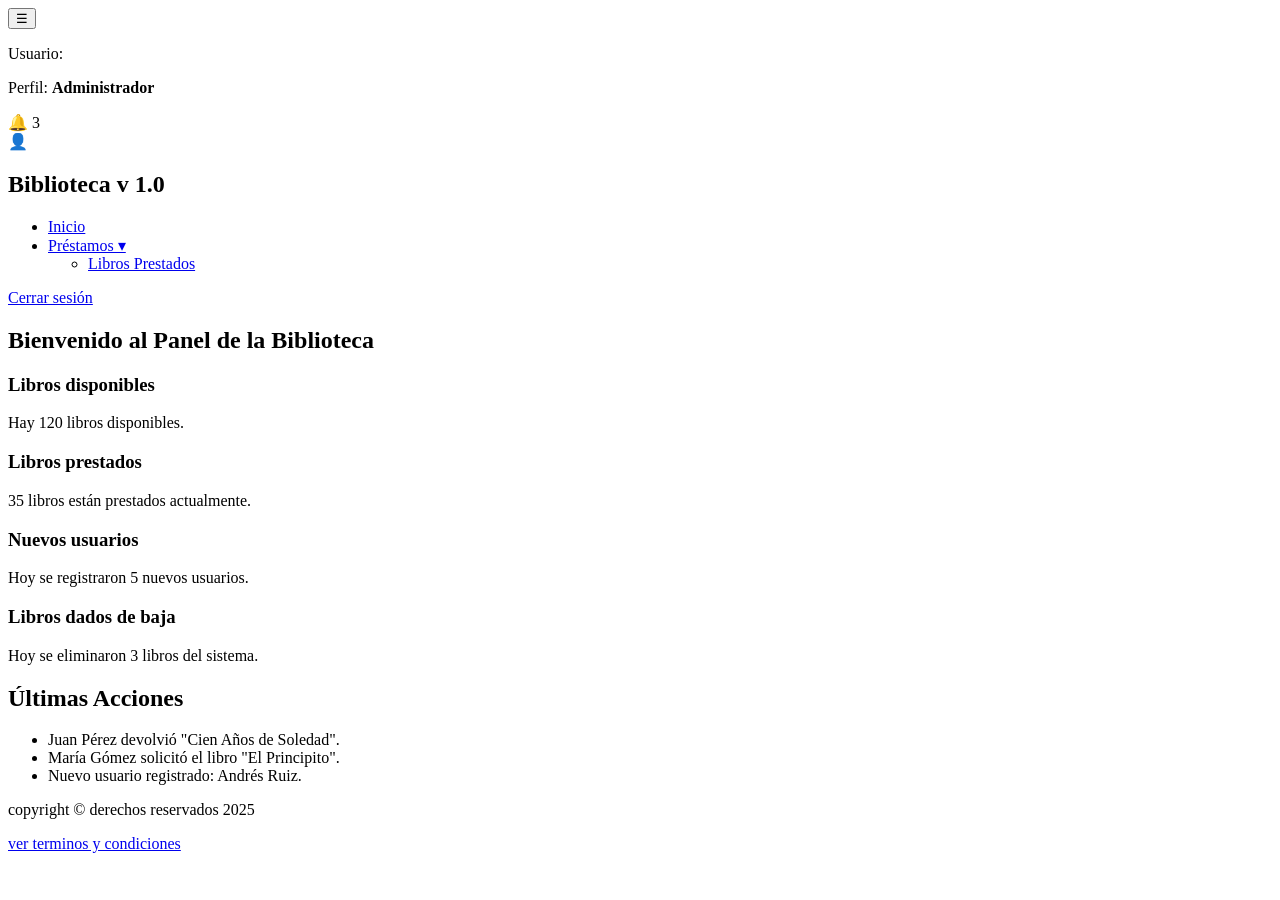
==== dashboarduser.html @ eec70e1d "Commit inicial estructura base local" ====
<!DOCTYPE html>
<html lang="es">
<head>
  <meta charset="UTF-8">
  <meta name="viewport" content="width=device-width, initial-scale=1.0" />
  <link rel="stylesheet" href="style_global.css" />
  <script src="js/scripts.js"> </script>
  <title>Dashboard - Biblioteca</title>
 
</head>
<body>

 
<!-- Botón hamburguesa para mostrar/ocultar menú -->
<button id="toggleMenu" class="menu_hamburguesa">
  ☰
</button>
<!-- Botón hamburguesa para mostrar/ocultar menú -->

<!-- Barra superior -->
<header class="topbar">
  <div class="topbar-content">
    <p>Usuario: <b id="nombreUsuario"></b></p>
    <p>Perfil: <b>Administrador</b></p>
    <div class="notificaciones">
      <span class="icono">🔔</span>
      <span class="badge">3</span>
    </div>
    <div class="perfil">
      <span class="icono">👤</span>
    </div>
  </div>
</header>

 
<nav>
  
  <h2 class="titulo_menu">Biblioteca v 1.0</h2>
  <ul>
    <li>
      <a href="#">Inicio</a>
    </li>
    <li class="submenu">
      <a href="#">Préstamos ▾</a>
      <ul class="subitems">
        <li><a href="libros_prestados_usr.html">Libros Prestados</a></li>
        
      </ul>
    </li>
  </ul>

  <div class="logout">
    <a  href="index.html">Cerrar sesión</a>
  </div>
</nav>

<main>




<section class="resumen-contenedor">
   <h1 id="saludo">  </h1>
   <h1>Bienvenido al Panel de la Biblioteca</h1>
  <div class="resumen">
    <article class="card">
      <h3>Libros disponibles</h3>
      <p>Hay 120 libros disponibles.</p>
    </article>
    <article class="card">
      <h3>Libros prestados</h3>
      <p>35 libros están prestados actualmente.</p>
    </article>
    <article class="card">
      <h3>Nuevos usuarios</h3>
      <p>Hoy se registraron 5 nuevos usuarios.</p>
    </article>
    <article class="card">
      <h3>Libros dados de baja</h3>
      <p>Hoy se eliminaron 3 libros del sistema.</p>
    </article>
  </div>
</section>

<section>
  <article class="acciones">
    <h2>Últimas Acciones</h2>
    <ul>
      <li>Juan Pérez devolvió "Cien Años de Soledad".</li>
      <li>María Gómez solicitó el libro "El Principito".</li>
      <li>Nuevo usuario registrado: Andrés Ruiz.</li>
    </ul>
  </article>
</section>
  <footer> copyright © derechos reservados 2025  
    <a href="terminosycondiciones.html"> <p> ver terminos y condiciones </p> </a>
  </footer>

  </main>



</body>
</html>
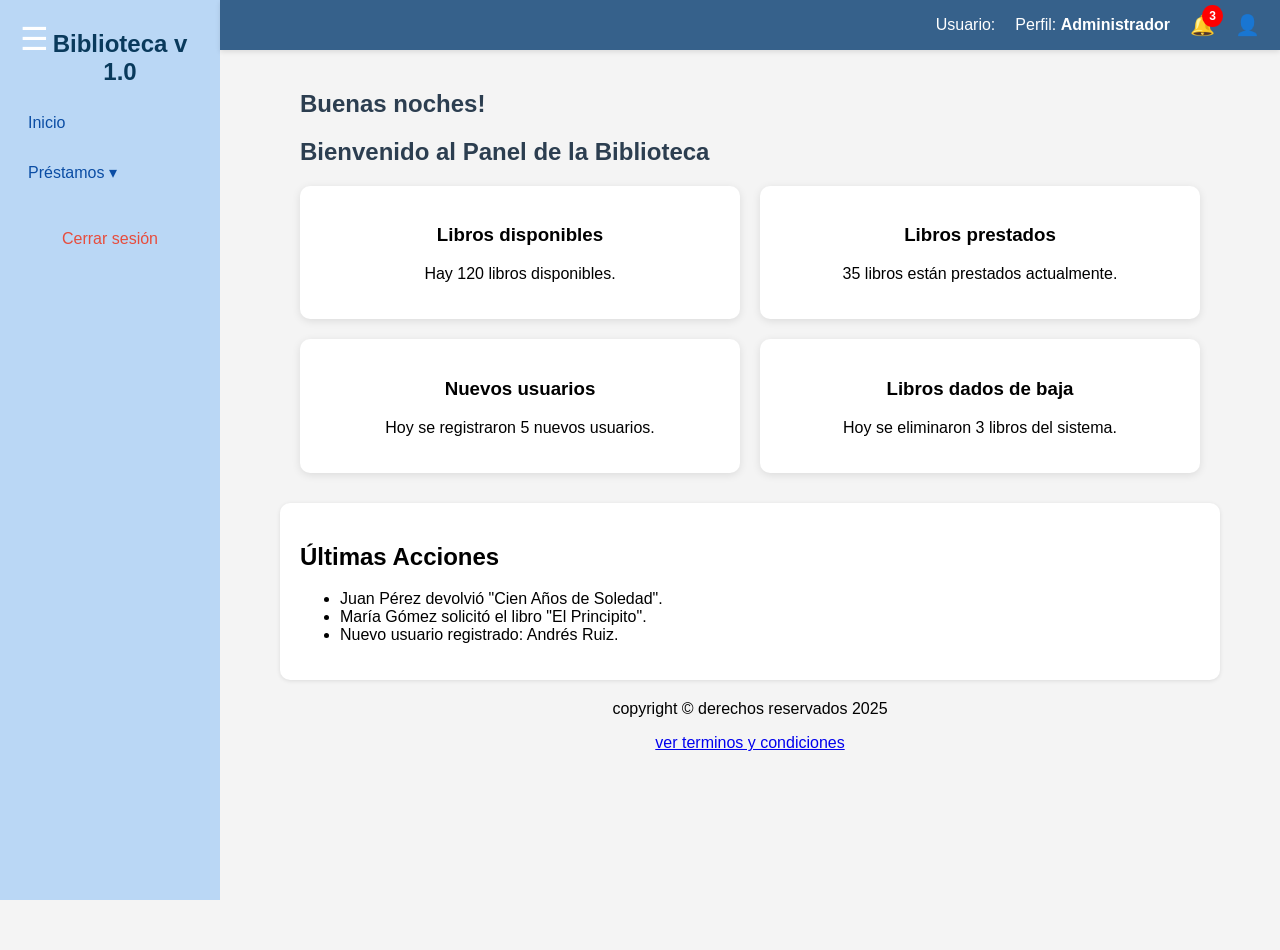
==== commit dda6ea04: "Actualizacion de componentes dashboard y dashboardUser" ====
--- a/dashboarduser.html
+++ b/dashboarduser.html
@@ -5,7 +5,7 @@
   <meta name="viewport" content="width=device-width, initial-scale=1.0" />
   <link rel="stylesheet" href="style_global.css" />
   <script src="js/scripts.js"> </script>
-  <title>Dashboard - Biblioteca</title>
+  <title>Dashboard - Biblioteca 2.0</title>
  
 </head>
 <body>
--- a/style_global.css
+++ b/style_global.css
@@ -0,0 +1,451 @@
+
+/* 
+Archivo style.css con clases y estilos para la interface del sistema
+Desarrollador: Juan Jose Murillo
+Email: juanofilth@gmail.com
+fecha: 8 julio 2025 
+
+*/
+
+    main.fullwidth {
+      margin-left: 0; /* Elimina el espacio del menú */
+    }
+
+    /* Barra superior */
+    .topbar {
+      margin-left: 220px;
+      transition: margin-left 0.3s ease, width 0.3s ease;
+      position: fixed;
+      top: 0;
+      left: 0px;
+      right: 0;
+      z-index: 1000000; /* asegura que esté encima del menú */
+      background-color: #36618b;
+      color: white;
+      height: 50px;
+      display: flex;
+      justify-content: flex-end;
+      align-items: center;
+      padding: 0 20px;
+      box-shadow: 0 2px 5px rgba(0,0,0,0.1);
+    }
+
+        /* Cuando el menú se oculte */
+    .topbar.fullwidth {
+      margin-left: 0;
+    }
+
+    .topbar-content {
+      display: flex;
+      gap: 20px;
+      align-items: center;
+    }
+
+    .topbar .icono {
+      font-size: 20px;
+      cursor: pointer;
+    }
+
+    .notificaciones {
+      position: relative;
+    }
+
+    .badge {
+      position: absolute;
+      top: -6px;
+      right: -10px;
+      background-color: red;
+      color: white;
+      font-size: 12px;
+      padding: 2px 5px;
+      border-radius: 50%;
+       
+    }
+
+
+    .badge {
+      background: red;
+      color: white;
+      border-radius: 50%;
+      padding: 4px 7px;
+      font-size: 12px;
+      font-weight: bold;
+      position: absolute;
+      top: -8px;
+      right: -8px;
+      display: inline-block;
+      animation: Animacion-caida  0.6s ease-out; /* animación por defecto */
+    }
+
+    @keyframes Animacion-caida {
+    0% {
+      transform: translateY(-100px); /* empieza arriba del todo */
+      opacity: 0;
+    }
+    60% {
+      transform: translateY(10px); /* rebota hacia abajo */
+      opacity: 1;
+    }
+    80% {
+      transform: translateY(-5px); /* rebote hacia arriba */
+    }
+    100% {
+      transform: translateY(0); /* se queda fijo en su lugar */
+    }
+  }
+
+
+
+
+    body {
+      padding-top: 50px; /* deja espacio para la barra */
+      margin: 0;
+      font-family: Arial, sans-serif;
+      display: flex;
+      min-height: 100vh;
+      background-color: #f4f4f4;
+    }
+
+    nav {
+      box-sizing: border-box;
+      position: fixed;
+      top: 0;
+      left: 0;
+      width: 220px;
+      height: 100vh;
+      background-color: #bad7f5;
+      color: rgb(10, 58, 92);
+      padding: 20px;
+    }
+
+
+    nav h2 {
+      margin-top: 0;
+      text-align: center;
+    }
+
+    nav ul {
+      list-style: none;
+      padding: 0;
+    }
+
+    nav ul li {
+      margin: 15px 0;
+    }
+
+    nav ul li a {
+      color: rgb(11, 77, 164);
+      text-decoration: none;
+      display: block;
+      padding: 8px;
+      border-radius: 4px;
+    }
+
+    nav ul li a:hover {
+      background-color: #6bb1f7;
+    }
+
+    main {
+      flex: 1;
+      margin-left: 220px; /* El mismo ancho de tu nav */
+      padding: 20px;
+    }
+
+    section {
+      margin-bottom: 20px;
+    }
+
+    article {
+      background-color: white;
+      padding: 15px;
+      border-radius: 5px;
+      box-shadow: 0 1px 4px rgba(0,0,0,0.1);
+    }
+
+    h1 {
+      color: #2c3e50;
+    }
+
+    .logout {
+      margin-top: 40px;
+      text-align: center;
+    }
+
+    .logout a {
+      color: #e74c3c;
+      text-decoration: none;
+    }
+
+    .logout a:hover {
+      text-decoration: underline;
+    }
+
+    .submenu {
+    position: relative;
+    }
+
+    .submenu .subitems {
+      display: none;
+      list-style: none;
+      padding-left: 15px;
+      margin: 5px 0 0 0;
+    }
+
+    .submenu:hover .subitems {
+      display: block;
+    }
+
+    .subitems li a {
+      font-size: 0.95em;
+      background-color: #9ac3ec;
+      padding: 6px;
+      border-radius: 4px;
+      margin-top: 4px;
+    }
+    .subitems li a:hover {
+      background-color: #a8bfe6;
+      color: white;
+    }
+
+    .resumen-contenedor {
+      max-width: 900px;
+      margin: 0 auto 30px auto;
+    } 
+
+    .resumen {
+      display: flex;
+      gap: 20px;
+      justify-content: space-between;
+      flex-wrap: wrap;
+    }
+
+    .card {
+      background-color: white;
+      padding: 20px;
+      border-radius: 10px;
+      flex: 1 1 250px;
+      box-shadow: 0 2px 8px rgba(0,0,0,0.1);
+      text-align: center;
+      transition: transform 0.2s ease, box-shadow 0.2s ease;
+    }
+
+    .card:hover {
+      transform: translateY(-4px);
+      box-shadow: 0 4px 12px rgba(0,0,0,0.15);
+    }
+
+    .acciones {
+      background-color: white;
+      padding: 20px;
+      border-radius: 10px;
+      max-width: 900px;
+      margin: 0 auto;
+      box-shadow: 0 1px 4px rgba(0,0,0,0.1);
+    }
+
+    footer{
+      width: 100%;
+      text-align: center !important;
+    }
+
+    /* Botón hamburguesa: visible SIEMPRE */
+    .menu_hamburguesa {
+      font-size: 2rem;
+      background: none;
+      border: none;
+      cursor: pointer;
+      padding: 10px;
+      position: fixed;
+      top: 10px;
+      left: 10px;
+      z-index: 1000;
+      color: rgb(255, 255, 255);
+
+    }
+
+    /* Clase para ocultar el menú */
+    nav.oculto {
+      display: none;
+    }
+
+    .titulomenu{
+      margin-left: 20px;
+      margin-top: 10px;
+    }
+
+    /* Clase para tablas en listar libros*/
+    table {
+      width: 100%;
+      border-collapse: collapse;
+      background-color: white;
+      box-shadow: 0 2px 8px rgba(0,0,0,0.1);
+      border-radius: 5px;
+      overflow: hidden;
+    }
+
+    th, td {
+      padding: 12px 16px;
+      text-align: left;
+      border-bottom: 1px solid #ddd;
+    }
+
+    th {
+      background-color: #2c3e50;
+      color: white;
+    }
+
+    tr:hover {
+      background-color: #f1f1f1;
+    }
+
+    /* Estilo base del chip activo / inactivo  */
+    .chip {
+      display: inline-block;
+      padding: 4px 10px;
+      border-radius: 15px;
+      font-size: 0.9rem;
+      font-weight: bold;
+      color: white;
+      text-align: center;
+      min-width: 80px;
+    }
+
+    /* Colores por estado */
+    .chip.activo {
+      background-color: #78da8e; /* Verde */
+    }
+
+    .chip.inactivo {
+      background-color: #e8a5ac; /* Rojo */
+    }
+
+    /* Opcional: más estados  */
+    .chip.pendiente {
+      background-color: #ffc107; /* Amarillo */
+      color: #212529;
+    }
+
+    .form-container {
+      max-width: 400px;
+      margin: 0 auto;
+    }
+
+    .form-group {
+      display: flex;
+      flex-direction: column;
+      margin-bottom: 12px;
+    }
+
+    label {
+      margin-bottom: 4px;
+      font-weight: bold;
+    }
+
+    input,
+    select {
+      padding: 6px;
+      border: 1px solid #ccc;
+      border-radius: 6px;
+    }
+    .titulo_menu{
+      margin-top: 10px;
+      margin-left: 20px;
+    }
+
+    .button_registrar {
+      padding: 8px 12px;
+      background-color: #007bff;
+      color: white;
+      border: none;
+      border-radius: 6px;
+      cursor: pointer;
+      width: 100%;
+    }
+
+    .button_registrar:hover {
+      background-color: #0056b3;
+    }
+
+  
+    @media (max-width: 768px) {
+
+      .submenu .subitems {
+        display: block;
+      }
+
+      .labels-top{
+        display: none;
+      }
+      .user-top{
+        display: none;
+      }
+
+    }
+
+/* ventana modal notificaciones*/
+.notificaciones {
+  position: relative; /* El modal se posicionará respecto a este contenedor */
+  display: inline-block;
+}
+
+.modal {
+  display: none;
+  position: absolute;
+  top: 35px;  
+  right: 10px;
+  background: rgba(0,0,0,0.5);  
+  border-radius: 8px;
+  z-index: 1000;
+}
+
+.modal-content {
+  background: #fff;
+  width: 250px;
+  padding: 10px;
+  border-radius: 8px;
+}
+
+.modal-content h2 {
+  margin-top: 0;
+}
+
+.modal-content ul {
+  padding: 0;
+  list-style: none;
+}
+
+.modal-content li {
+  border-bottom: 1px solid #ccc;
+  padding: 6px 0;
+}
+
+
+/* Skeleton base */
+.skeleton {
+  background: #ddd;
+  border-radius: 4px;
+  min-height: 20px;
+  animation: pulse 1.5s infinite;
+}
+@keyframes pulse {
+  0% { background-color: #ddd; }
+  50% { background-color: #ccc; }
+  100% { background-color: #ddd; }
+}
+.skeleton-title {
+  width: 50%;
+  height: 25px;
+  margin: 10px 0;
+}
+.skeleton-card {
+  width: 100%;
+  height: 60px;
+  margin: 10px 0;
+}
+
+
+  
+
+
+
+
